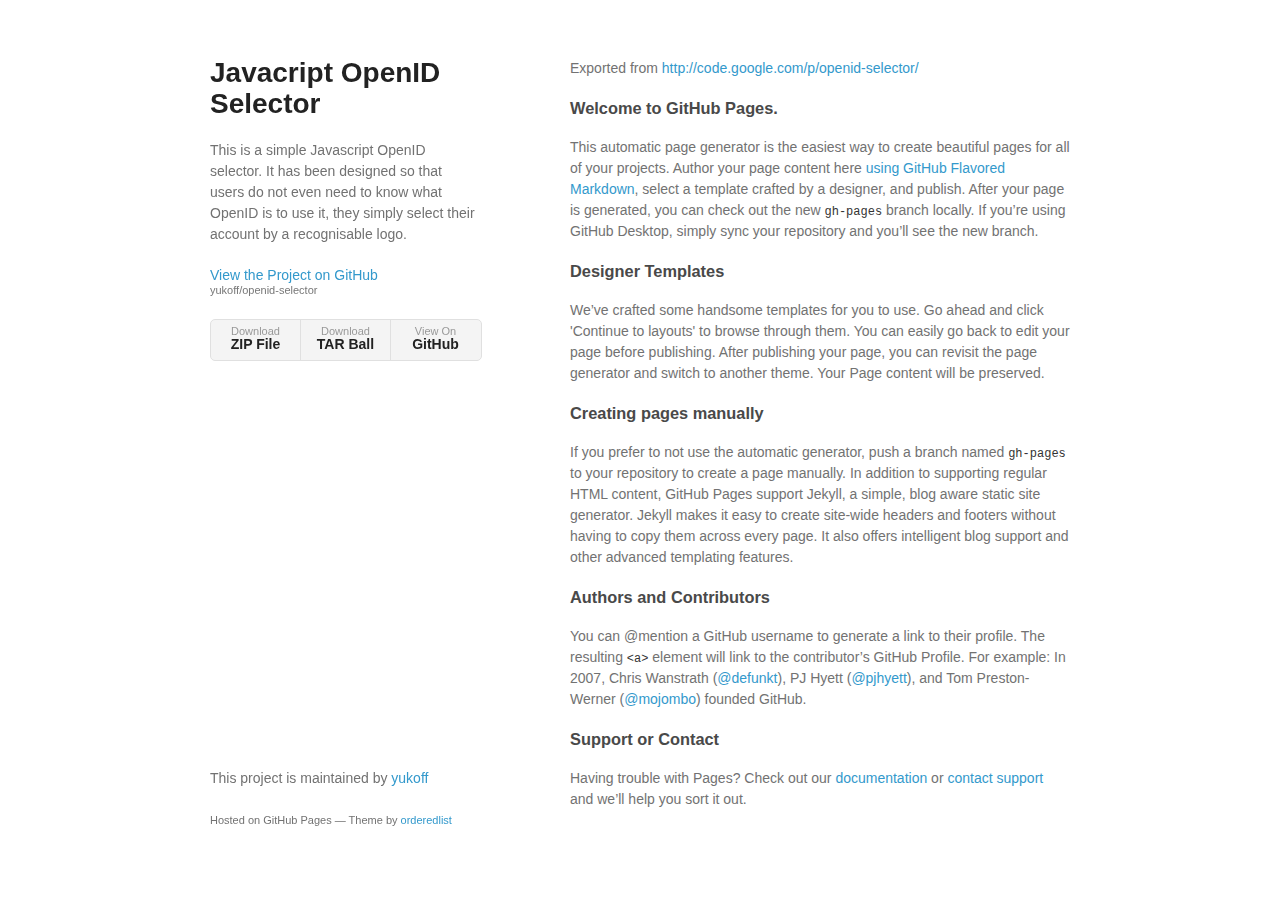
==== index.html @ a1a86838 "Create gh-pages branch via GitHub" ====
<!doctype html>
<html>
  <head>
    <meta charset="utf-8">
    <meta http-equiv="X-UA-Compatible" content="chrome=1">
    <title>Javacript OpenID Selector by yukoff</title>

    <link rel="stylesheet" href="stylesheets/styles.css">
    <link rel="stylesheet" href="stylesheets/github-light.css">
    <meta name="viewport" content="width=device-width">
    <!--[if lt IE 9]>
    <script src="//html5shiv.googlecode.com/svn/trunk/html5.js"></script>
    <![endif]-->
  </head>
  <body>
    <div class="wrapper">
      <header>
        <h1>Javacript OpenID Selector</h1>
        <p>This is a simple Javascript OpenID selector. It has been designed so that users do not even need to know what OpenID is to use it, they simply select their account by a recognisable logo.</p>

        <p class="view"><a href="https://github.com/yukoff/openid-selector">View the Project on GitHub <small>yukoff/openid-selector</small></a></p>


        <ul>
          <li><a href="https://github.com/yukoff/openid-selector/zipball/master">Download <strong>ZIP File</strong></a></li>
          <li><a href="https://github.com/yukoff/openid-selector/tarball/master">Download <strong>TAR Ball</strong></a></li>
          <li><a href="https://github.com/yukoff/openid-selector">View On <strong>GitHub</strong></a></li>
        </ul>
      </header>
      <section>
        <p>Exported from <a href="http://code.google.com/p/openid-selector/">http://code.google.com/p/openid-selector/</a></p>

<h3>
<a id="welcome-to-github-pages" class="anchor" href="#welcome-to-github-pages" aria-hidden="true"><span aria-hidden="true" class="octicon octicon-link"></span></a>Welcome to GitHub Pages.</h3>

<p>This automatic page generator is the easiest way to create beautiful pages for all of your projects. Author your page content here <a href="https://guides.github.com/features/mastering-markdown/">using GitHub Flavored Markdown</a>, select a template crafted by a designer, and publish. After your page is generated, you can check out the new <code>gh-pages</code> branch locally. If you’re using GitHub Desktop, simply sync your repository and you’ll see the new branch.</p>

<h3>
<a id="designer-templates" class="anchor" href="#designer-templates" aria-hidden="true"><span aria-hidden="true" class="octicon octicon-link"></span></a>Designer Templates</h3>

<p>We’ve crafted some handsome templates for you to use. Go ahead and click 'Continue to layouts' to browse through them. You can easily go back to edit your page before publishing. After publishing your page, you can revisit the page generator and switch to another theme. Your Page content will be preserved.</p>

<h3>
<a id="creating-pages-manually" class="anchor" href="#creating-pages-manually" aria-hidden="true"><span aria-hidden="true" class="octicon octicon-link"></span></a>Creating pages manually</h3>

<p>If you prefer to not use the automatic generator, push a branch named <code>gh-pages</code> to your repository to create a page manually. In addition to supporting regular HTML content, GitHub Pages support Jekyll, a simple, blog aware static site generator. Jekyll makes it easy to create site-wide headers and footers without having to copy them across every page. It also offers intelligent blog support and other advanced templating features.</p>

<h3>
<a id="authors-and-contributors" class="anchor" href="#authors-and-contributors" aria-hidden="true"><span aria-hidden="true" class="octicon octicon-link"></span></a>Authors and Contributors</h3>

<p>You can @mention a GitHub username to generate a link to their profile. The resulting <code>&lt;a&gt;</code> element will link to the contributor’s GitHub Profile. For example: In 2007, Chris Wanstrath (<a href="https://github.com/defunkt" class="user-mention">@defunkt</a>), PJ Hyett (<a href="https://github.com/pjhyett" class="user-mention">@pjhyett</a>), and Tom Preston-Werner (<a href="https://github.com/mojombo" class="user-mention">@mojombo</a>) founded GitHub.</p>

<h3>
<a id="support-or-contact" class="anchor" href="#support-or-contact" aria-hidden="true"><span aria-hidden="true" class="octicon octicon-link"></span></a>Support or Contact</h3>

<p>Having trouble with Pages? Check out our <a href="https://help.github.com/pages">documentation</a> or <a href="https://github.com/contact">contact support</a> and we’ll help you sort it out.</p>
      </section>
      <footer>
        <p>This project is maintained by <a href="https://github.com/yukoff">yukoff</a></p>
        <p><small>Hosted on GitHub Pages &mdash; Theme by <a href="https://github.com/orderedlist">orderedlist</a></small></p>
      </footer>
    </div>
    <script src="javascripts/scale.fix.js"></script>
    
  </body>
</html>
---- stylesheets/styles.css ----
@font-face {
  font-family: 'Noto Sans';
  font-weight: 400;
  font-style: normal;
  src: url('../fonts/Noto-Sans-regular/Noto-Sans-regular.eot');
  src: url('../fonts/Noto-Sans-regular/Noto-Sans-regular.eot?#iefix') format('embedded-opentype'),
       local('Noto Sans'),
       local('Noto-Sans-regular'),
       url('../fonts/Noto-Sans-regular/Noto-Sans-regular.woff2') format('woff2'),
       url('../fonts/Noto-Sans-regular/Noto-Sans-regular.woff') format('woff'),
       url('../fonts/Noto-Sans-regular/Noto-Sans-regular.ttf') format('truetype'),
       url('../fonts/Noto-Sans-regular/Noto-Sans-regular.svg#NotoSans') format('svg');
}

@font-face {
  font-family: 'Noto Sans';
  font-weight: 700;
  font-style: normal;
  src: url('../fonts/Noto-Sans-700/Noto-Sans-700.eot');
  src: url('../fonts/Noto-Sans-700/Noto-Sans-700.eot?#iefix') format('embedded-opentype'),
       local('Noto Sans Bold'),
       local('Noto-Sans-700'),
       url('../fonts/Noto-Sans-700/Noto-Sans-700.woff2') format('woff2'),
       url('../fonts/Noto-Sans-700/Noto-Sans-700.woff') format('woff'),
       url('../fonts/Noto-Sans-700/Noto-Sans-700.ttf') format('truetype'),
       url('../fonts/Noto-Sans-700/Noto-Sans-700.svg#NotoSans') format('svg');
}

@font-face {
  font-family: 'Noto Sans';
  font-weight: 400;
  font-style: italic;
  src: url('../fonts/Noto-Sans-italic/Noto-Sans-italic.eot');
  src: url('../fonts/Noto-Sans-italic/Noto-Sans-italic.eot?#iefix') format('embedded-opentype'),
       local('Noto Sans Italic'),
       local('Noto-Sans-italic'),
       url('../fonts/Noto-Sans-italic/Noto-Sans-italic.woff2') format('woff2'),
       url('../fonts/Noto-Sans-italic/Noto-Sans-italic.woff') format('woff'),
       url('../fonts/Noto-Sans-italic/Noto-Sans-italic.ttf') format('truetype'),
       url('../fonts/Noto-Sans-italic/Noto-Sans-italic.svg#NotoSans') format('svg');
}

@font-face {
  font-family: 'Noto Sans';
  font-weight: 700;
  font-style: italic;
  src: url('../fonts/Noto-Sans-700italic/Noto-Sans-700italic.eot');
  src: url('../fonts/Noto-Sans-700italic/Noto-Sans-700italic.eot?#iefix') format('embedded-opentype'),
       local('Noto Sans Bold Italic'),
       local('Noto-Sans-700italic'),
       url('../fonts/Noto-Sans-700italic/Noto-Sans-700italic.woff2') format('woff2'),
       url('../fonts/Noto-Sans-700italic/Noto-Sans-700italic.woff') format('woff'),
       url('../fonts/Noto-Sans-700italic/Noto-Sans-700italic.ttf') format('truetype'),
       url('../fonts/Noto-Sans-700italic/Noto-Sans-700italic.svg#NotoSans') format('svg');
}

body {
  background-color: #fff;
  padding:50px;
  font: 14px/1.5 "Noto Sans", "Helvetica Neue", Helvetica, Arial, sans-serif;
  color:#727272;
  font-weight:400;
}

h1, h2, h3, h4, h5, h6 {
  color:#222;
  margin:0 0 20px;
}

p, ul, ol, table, pre, dl {
  margin:0 0 20px;
}

h1, h2, h3 {
  line-height:1.1;
}

h1 {
  font-size:28px;
}

h2 {
  color:#393939;
}

h3, h4, h5, h6 {
  color:#494949;
}

a {
  color:#39c;
  text-decoration:none;
}

a:hover {
  color:#069;
}

a small {
  font-size:11px;
  color:#777;
  margin-top:-0.3em;
  display:block;
}

a:hover small {
  color:#777;
}

.wrapper {
  width:860px;
  margin:0 auto;
}

blockquote {
  border-left:1px solid #e5e5e5;
  margin:0;
  padding:0 0 0 20px;
  font-style:italic;
}

code, pre {
  font-family:Monaco, Bitstream Vera Sans Mono, Lucida Console, Terminal, Consolas, Liberation Mono, DejaVu Sans Mono, Courier New, monospace;
  color:#333;
  font-size:12px;
}

pre {
  padding:8px 15px;
  background: #f8f8f8;
  border-radius:5px;
  border:1px solid #e5e5e5;
  overflow-x: auto;
}

table {
  width:100%;
  border-collapse:collapse;
}

th, td {
  text-align:left;
  padding:5px 10px;
  border-bottom:1px solid #e5e5e5;
}

dt {
  color:#444;
  font-weight:700;
}

th {
  color:#444;
}

img {
  max-width:100%;
}

header {
  width:270px;
  float:left;
  position:fixed;
  -webkit-font-smoothing:subpixel-antialiased;
}

header ul {
  list-style:none;
  height:40px;
  padding:0;
  background: #f4f4f4;
  border-radius:5px;
  border:1px solid #e0e0e0;
  width:270px;
}

header li {
  width:89px;
  float:left;
  border-right:1px solid #e0e0e0;
  height:40px;
}

header li:first-child a {
  border-radius:5px 0 0 5px;
}

header li:last-child a {
  border-radius:0 5px 5px 0;
}

header ul a {
  line-height:1;
  font-size:11px;
  color:#999;
  display:block;
  text-align:center;
  padding-top:6px;
  height:34px;
}

header ul a:hover {
  color:#999;
}

header ul a:active {
  background-color:#f0f0f0;
}

strong {
  color:#222;
  font-weight:700;
}

header ul li + li + li {
  border-right:none;
  width:89px;
}

header ul a strong {
  font-size:14px;
  display:block;
  color:#222;
}

section {
  width:500px;
  float:right;
  padding-bottom:50px;
}

small {
  font-size:11px;
}

hr {
  border:0;
  background:#e5e5e5;
  height:1px;
  margin:0 0 20px;
}

footer {
  width:270px;
  float:left;
  position:fixed;
  bottom:50px;
  -webkit-font-smoothing:subpixel-antialiased;
}

@media print, screen and (max-width: 960px) {

  div.wrapper {
    width:auto;
    margin:0;
  }

  header, section, footer {
    float:none;
    position:static;
    width:auto;
  }

  header {
    padding-right:320px;
  }

  section {
    border:1px solid #e5e5e5;
    border-width:1px 0;
    padding:20px 0;
    margin:0 0 20px;
  }

  header a small {
    display:inline;
  }

  header ul {
    position:absolute;
    right:50px;
    top:52px;
  }
}

@media print, screen and (max-width: 720px) {
  body {
    word-wrap:break-word;
  }

  header {
    padding:0;
  }

  header ul, header p.view {
    position:static;
  }

  pre, code {
    word-wrap:normal;
  }
}

@media print, screen and (max-width: 480px) {
  body {
    padding:15px;
  }

  header ul {
    width:99%;
  }

  header li, header ul li + li + li {
    width:33%;
  }
}

@media print {
  body {
    padding:0.4in;
    font-size:12pt;
    color:#444;
  }
}
---- stylesheets/github-light.css ----
/*
The MIT License (MIT)

Copyright (c) 2016 GitHub, Inc.

Permission is hereby granted, free of charge, to any person obtaining a copy
of this software and associated documentation files (the "Software"), to deal
in the Software without restriction, including without limitation the rights
to use, copy, modify, merge, publish, distribute, sublicense, and/or sell
copies of the Software, and to permit persons to whom the Software is
furnished to do so, subject to the following conditions:

The above copyright notice and this permission notice shall be included in all
copies or substantial portions of the Software.

THE SOFTWARE IS PROVIDED "AS IS", WITHOUT WARRANTY OF ANY KIND, EXPRESS OR
IMPLIED, INCLUDING BUT NOT LIMITED TO THE WARRANTIES OF MERCHANTABILITY,
FITNESS FOR A PARTICULAR PURPOSE AND NONINFRINGEMENT. IN NO EVENT SHALL THE
AUTHORS OR COPYRIGHT HOLDERS BE LIABLE FOR ANY CLAIM, DAMAGES OR OTHER
LIABILITY, WHETHER IN AN ACTION OF CONTRACT, TORT OR OTHERWISE, ARISING FROM,
OUT OF OR IN CONNECTION WITH THE SOFTWARE OR THE USE OR OTHER DEALINGS IN THE
SOFTWARE.

*/

.pl-c /* comment */ {
  color: #969896;
}

.pl-c1 /* constant, variable.other.constant, support, meta.property-name, support.constant, support.variable, meta.module-reference, markup.raw, meta.diff.header */,
.pl-s .pl-v /* string variable */ {
  color: #0086b3;
}

.pl-e /* entity */,
.pl-en /* entity.name */ {
  color: #795da3;
}

.pl-smi /* variable.parameter.function, storage.modifier.package, storage.modifier.import, storage.type.java, variable.other */,
.pl-s .pl-s1 /* string source */ {
  color: #333;
}

.pl-ent /* entity.name.tag */ {
  color: #63a35c;
}

.pl-k /* keyword, storage, storage.type */ {
  color: #a71d5d;
}

.pl-s /* string */,
.pl-pds /* punctuation.definition.string, string.regexp.character-class */,
.pl-s .pl-pse .pl-s1 /* string punctuation.section.embedded source */,
.pl-sr /* string.regexp */,
.pl-sr .pl-cce /* string.regexp constant.character.escape */,
.pl-sr .pl-sre /* string.regexp source.ruby.embedded */,
.pl-sr .pl-sra /* string.regexp string.regexp.arbitrary-repitition */ {
  color: #183691;
}

.pl-v /* variable */ {
  color: #ed6a43;
}

.pl-id /* invalid.deprecated */ {
  color: #b52a1d;
}

.pl-ii /* invalid.illegal */ {
  color: #f8f8f8;
  background-color: #b52a1d;
}

.pl-sr .pl-cce /* string.regexp constant.character.escape */ {
  font-weight: bold;
  color: #63a35c;
}

.pl-ml /* markup.list */ {
  color: #693a17;
}

.pl-mh /* markup.heading */,
.pl-mh .pl-en /* markup.heading entity.name */,
.pl-ms /* meta.separator */ {
  font-weight: bold;
  color: #1d3e81;
}

.pl-mq /* markup.quote */ {
  color: #008080;
}

.pl-mi /* markup.italic */ {
  font-style: italic;
  color: #333;
}

.pl-mb /* markup.bold */ {
  font-weight: bold;
  color: #333;
}

.pl-md /* markup.deleted, meta.diff.header.from-file */ {
  color: #bd2c00;
  background-color: #ffecec;
}

.pl-mi1 /* markup.inserted, meta.diff.header.to-file */ {
  color: #55a532;
  background-color: #eaffea;
}

.pl-mdr /* meta.diff.range */ {
  font-weight: bold;
  color: #795da3;
}

.pl-mo /* meta.output */ {
  color: #1d3e81;
}
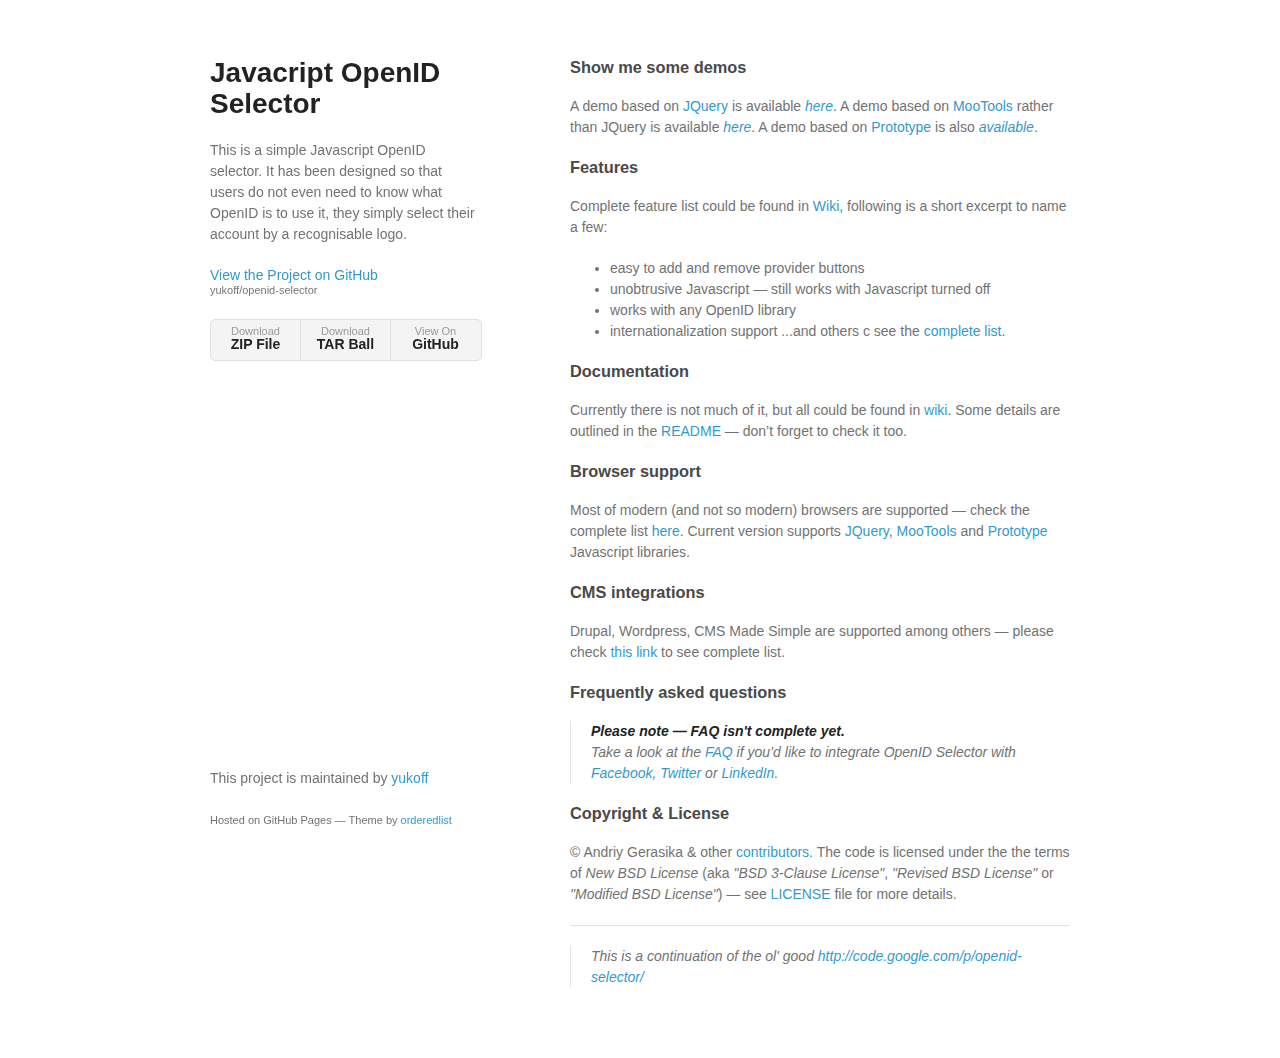
==== commit 3ea72226: "Create gh-pages branch via GitHub" ====
--- a/index.html
+++ b/index.html
@@ -28,32 +28,57 @@
         </ul>
       </header>
       <section>
-        <p>Exported from <a href="http://code.google.com/p/openid-selector/">http://code.google.com/p/openid-selector/</a></p>
+        <h3>
+<a id="show-me-some-demos" class="anchor" href="#show-me-some-demos" aria-hidden="true"><span aria-hidden="true" class="octicon octicon-link"></span></a>Show me some demos</h3>
+
+<p>A demo based on <a href="http://jquery.com/">JQuery</a> is available <em><a href="//yukoff.github.io/openid-selector/demo.html">here</a></em>. A demo based on <a href="http://mootools.net/">MooTools</a> rather than JQuery is available <em><a href="//yukoff.github.io/openid-selector/demo-mootools.html">here</a></em>. A demo based on <a href="http://prototypejs.org/">Prototype</a> is also <em><a href="//yukoff.github.io/openid-selector/demo-prototype.html">available</a></em>.</p>
 
 <h3>
-<a id="welcome-to-github-pages" class="anchor" href="#welcome-to-github-pages" aria-hidden="true"><span aria-hidden="true" class="octicon octicon-link"></span></a>Welcome to GitHub Pages.</h3>
+<a id="features" class="anchor" href="#features" aria-hidden="true"><span aria-hidden="true" class="octicon octicon-link"></span></a>Features</h3>
 
-<p>This automatic page generator is the easiest way to create beautiful pages for all of your projects. Author your page content here <a href="https://guides.github.com/features/mastering-markdown/">using GitHub Flavored Markdown</a>, select a template crafted by a designer, and publish. After your page is generated, you can check out the new <code>gh-pages</code> branch locally. If you’re using GitHub Desktop, simply sync your repository and you’ll see the new branch.</p>
+<p>Complete feature list could be found in <a href="//github.com/yukoff/openid-selector/wiki#features-include">Wiki</a>, following is a short excerpt to name a few:</p>
+
+<ul>
+<li>easy to add and remove provider buttons</li>
+<li>unobtrusive Javascript — still works with Javascript turned off</li>
+<li>works with any OpenID library</li>
+<li>internationalization support
+...and others c see the <a href="//github.com/yukoff/openid-selector/wiki#features-include">complete list</a>.</li>
+</ul>
 
 <h3>
-<a id="designer-templates" class="anchor" href="#designer-templates" aria-hidden="true"><span aria-hidden="true" class="octicon octicon-link"></span></a>Designer Templates</h3>
+<a id="documentation" class="anchor" href="#documentation" aria-hidden="true"><span aria-hidden="true" class="octicon octicon-link"></span></a>Documentation</h3>
 
-<p>We’ve crafted some handsome templates for you to use. Go ahead and click 'Continue to layouts' to browse through them. You can easily go back to edit your page before publishing. After publishing your page, you can revisit the page generator and switch to another theme. Your Page content will be preserved.</p>
+<p>Currently there is not much of it, but all could be found in <a href="//github.com/yukoff/openid-selector/wiki">wiki</a>. Some details are outlined in the <a href="//github.com/yukoff/openid-selector/blob/master/README.txt">README</a> — don’t forget to check it too.</p>
 
 <h3>
-<a id="creating-pages-manually" class="anchor" href="#creating-pages-manually" aria-hidden="true"><span aria-hidden="true" class="octicon octicon-link"></span></a>Creating pages manually</h3>
+<a id="browser-support" class="anchor" href="#browser-support" aria-hidden="true"><span aria-hidden="true" class="octicon octicon-link"></span></a>Browser support</h3>
 
-<p>If you prefer to not use the automatic generator, push a branch named <code>gh-pages</code> to your repository to create a page manually. In addition to supporting regular HTML content, GitHub Pages support Jekyll, a simple, blog aware static site generator. Jekyll makes it easy to create site-wide headers and footers without having to copy them across every page. It also offers intelligent blog support and other advanced templating features.</p>
+<p>Most of modern (and not so modern) browsers are supported — check the complete list <a href="//github.com/yukoff/openid-selector/wiki#tested-and-working-with">here</a>. Current version supports <a href="http://www.jquery.com/">JQuery</a>, <a href="http://mootools.net/">MooTools</a> and <a href="http://www.prototypejs.org/">Prototype</a> Javascript libraries.</p>
 
 <h3>
-<a id="authors-and-contributors" class="anchor" href="#authors-and-contributors" aria-hidden="true"><span aria-hidden="true" class="octicon octicon-link"></span></a>Authors and Contributors</h3>
+<a id="cms-integrations" class="anchor" href="#cms-integrations" aria-hidden="true"><span aria-hidden="true" class="octicon octicon-link"></span></a>CMS integrations</h3>
 
-<p>You can @mention a GitHub username to generate a link to their profile. The resulting <code>&lt;a&gt;</code> element will link to the contributor’s GitHub Profile. For example: In 2007, Chris Wanstrath (<a href="https://github.com/defunkt" class="user-mention">@defunkt</a>), PJ Hyett (<a href="https://github.com/pjhyett" class="user-mention">@pjhyett</a>), and Tom Preston-Werner (<a href="https://github.com/mojombo" class="user-mention">@mojombo</a>) founded GitHub.</p>
+<p>Drupal, Wordpress, CMS Made Simple are supported among others — please check <a href="//github.com/yukoff/openid-selector/wiki#cms-integrations">this link</a> to see complete list.</p>
 
 <h3>
-<a id="support-or-contact" class="anchor" href="#support-or-contact" aria-hidden="true"><span aria-hidden="true" class="octicon octicon-link"></span></a>Support or Contact</h3>
+<a id="frequently-asked-questions" class="anchor" href="#frequently-asked-questions" aria-hidden="true"><span aria-hidden="true" class="octicon octicon-link"></span></a>Frequently asked questions</h3>
 
-<p>Having trouble with Pages? Check out our <a href="https://help.github.com/pages">documentation</a> or <a href="https://github.com/contact">contact support</a> and we’ll help you sort it out.</p>
+<blockquote>
+<p><em><strong>Please note — FAQ isn't complete yet.</strong></em><br>
+Take a look at the <a href="//github.com/yukoff/openid-selector/wiki/3.-FAQ">FAQ</a> if you’d like to integrate OpenID Selector with <a href="https://www.facebook.com/">Facebook</a>, <a href="https://twitter.com/">Twitter</a> or <a href="https://www.linkedin.com/">LinkedIn</a>.</p>
+</blockquote>
+
+<h3>
+<a id="copyright--license" class="anchor" href="#copyright--license" aria-hidden="true"><span aria-hidden="true" class="octicon octicon-link"></span></a>Copyright &amp; License</h3>
+
+<p>© Andriy Gerasika &amp; other <a href="//github.com/yukoff/openid-selector/graphs/contributors">contributors</a>. The code is licensed under the the terms of <em>New BSD License</em> (aka <em>"BSD 3-Clause License"</em>, <em>"Revised BSD License"</em> or <em>"Modified BSD License"</em>) — see <a href="//github.com/yukoff/openid-selector/blob/master/LICENSE.txt">LICENSE</a> file for more details.</p>
+
+<hr>
+
+<blockquote>
+<p>This is a continuation of the ol' good <a href="http://code.google.com/p/openid-selector/">http://code.google.com/p/openid-selector/</a></p>
+</blockquote>
       </section>
       <footer>
         <p>This project is maintained by <a href="https://github.com/yukoff">yukoff</a></p>
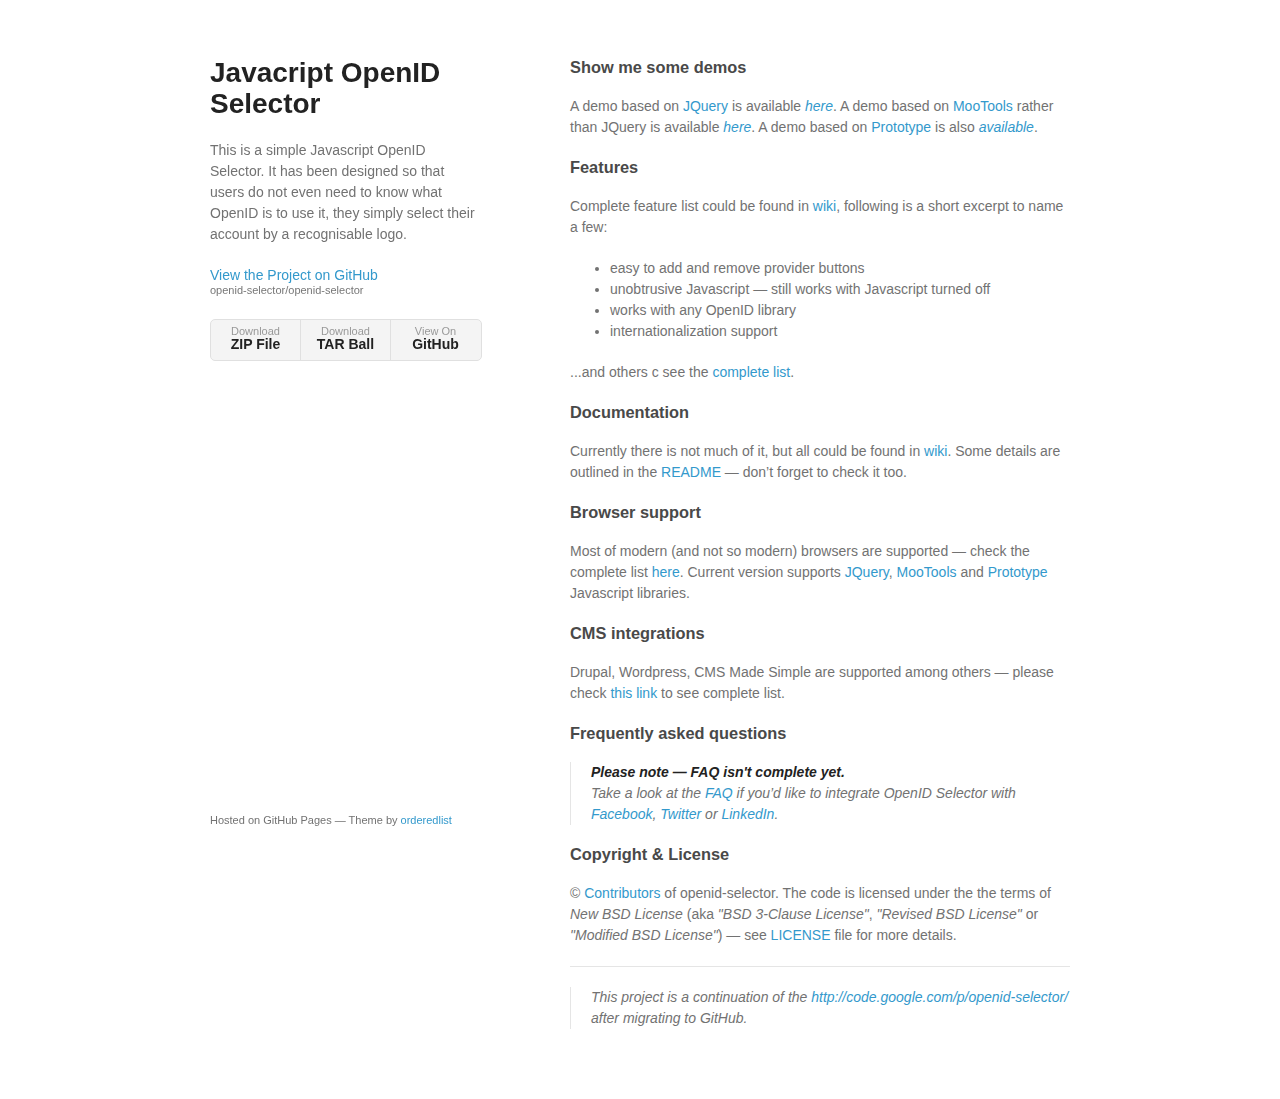
==== commit adebda2e: "Replace master branch with page content via GitHub" ====
--- a/index.html
+++ b/index.html
@@ -3,7 +3,7 @@
   <head>
     <meta charset="utf-8">
     <meta http-equiv="X-UA-Compatible" content="chrome=1">
-    <title>Javacript OpenID Selector by yukoff</title>
+    <title>Javacript OpenID Selector by openid-selector</title>
 
     <link rel="stylesheet" href="stylesheets/styles.css">
     <link rel="stylesheet" href="stylesheets/github-light.css">
@@ -16,72 +16,70 @@
     <div class="wrapper">
       <header>
         <h1>Javacript OpenID Selector</h1>
-        <p>This is a simple Javascript OpenID selector. It has been designed so that users do not even need to know what OpenID is to use it, they simply select their account by a recognisable logo.</p>
+        <p>This is a simple Javascript OpenID Selector. It has been designed so that users do not even need to know what OpenID is to use it, they simply select their account by a recognisable logo.</p>
 
-        <p class="view"><a href="https://github.com/yukoff/openid-selector">View the Project on GitHub <small>yukoff/openid-selector</small></a></p>
-
-
+        <p class="view"><a href="https://github.com/openid-selector/openid-selector">View the Project on GitHub <small>openid-selector/openid-selector</small></a></p>
         <ul>
-          <li><a href="https://github.com/yukoff/openid-selector/zipball/master">Download <strong>ZIP File</strong></a></li>
-          <li><a href="https://github.com/yukoff/openid-selector/tarball/master">Download <strong>TAR Ball</strong></a></li>
-          <li><a href="https://github.com/yukoff/openid-selector">View On <strong>GitHub</strong></a></li>
+          <li><a href="https://github.com/openid-selector/openid-selector/zipball/master">Download <strong>ZIP File</strong></a></li>
+          <li><a href="https://github.com/openid-selector/openid-selector/tarball/master">Download <strong>TAR Ball</strong></a></li>
+          <li><a href="https://github.com/openid-selector/openid-selector">View On <strong>GitHub</strong></a></li>
         </ul>
       </header>
       <section>
         <h3>
 <a id="show-me-some-demos" class="anchor" href="#show-me-some-demos" aria-hidden="true"><span aria-hidden="true" class="octicon octicon-link"></span></a>Show me some demos</h3>
 
-<p>A demo based on <a href="http://jquery.com/">JQuery</a> is available <em><a href="//yukoff.github.io/openid-selector/demo.html">here</a></em>. A demo based on <a href="http://mootools.net/">MooTools</a> rather than JQuery is available <em><a href="//yukoff.github.io/openid-selector/demo-mootools.html">here</a></em>. A demo based on <a href="http://prototypejs.org/">Prototype</a> is also <em><a href="//yukoff.github.io/openid-selector/demo-prototype.html">available</a></em>.</p>
+<p>A demo based on <a href="http://jquery.com/">JQuery</a> is available <em><a href="//openid-selector.github.io/demo.html">here</a></em>. A demo based on <a href="http://mootools.net/">MooTools</a> rather than JQuery is available <em><a href="//openid-selector.github.io/demo-mootools.html">here</a></em>. A demo based on <a href="http://prototypejs.org/">Prototype</a> is also <em><a href="//openid-selector.github.io/demo-prototype.html">available</a></em>.</p>
 
 <h3>
 <a id="features" class="anchor" href="#features" aria-hidden="true"><span aria-hidden="true" class="octicon octicon-link"></span></a>Features</h3>
 
-<p>Complete feature list could be found in <a href="//github.com/yukoff/openid-selector/wiki#features-include">Wiki</a>, following is a short excerpt to name a few:</p>
+<p>Complete feature list could be found in <a href="//github.com/openid-selector/openid-selector/wiki#features-include">wiki</a>, following is a short excerpt to name a few:</p>
 
 <ul>
 <li>easy to add and remove provider buttons</li>
 <li>unobtrusive Javascript — still works with Javascript turned off</li>
 <li>works with any OpenID library</li>
-<li>internationalization support
-...and others c see the <a href="//github.com/yukoff/openid-selector/wiki#features-include">complete list</a>.</li>
+<li>internationalization support</li>
 </ul>
+
+<p>...and others c see the <a href="//github.com/openid-selector/openid-selector/wiki#features-include">complete list</a>.</p>
 
 <h3>
 <a id="documentation" class="anchor" href="#documentation" aria-hidden="true"><span aria-hidden="true" class="octicon octicon-link"></span></a>Documentation</h3>
 
-<p>Currently there is not much of it, but all could be found in <a href="//github.com/yukoff/openid-selector/wiki">wiki</a>. Some details are outlined in the <a href="//github.com/yukoff/openid-selector/blob/master/README.txt">README</a> — don’t forget to check it too.</p>
+<p>Currently there is not much of it, but all could be found in <a href="//github.com/openid-selector/openid-selector/wiki">wiki</a>. Some details are outlined in the <a href="//github.com/openid-selector/openid-selector/blob/master/README.txt">README</a> — don’t forget to check it too.</p>
 
 <h3>
 <a id="browser-support" class="anchor" href="#browser-support" aria-hidden="true"><span aria-hidden="true" class="octicon octicon-link"></span></a>Browser support</h3>
 
-<p>Most of modern (and not so modern) browsers are supported — check the complete list <a href="//github.com/yukoff/openid-selector/wiki#tested-and-working-with">here</a>. Current version supports <a href="http://www.jquery.com/">JQuery</a>, <a href="http://mootools.net/">MooTools</a> and <a href="http://www.prototypejs.org/">Prototype</a> Javascript libraries.</p>
+<p>Most of modern (and not so modern) browsers are supported — check the complete list <a href="//github.com/openid-selector/openid-selector/wiki#tested-and-working-with">here</a>. Current version supports <a href="http://www.jquery.com/">JQuery</a>, <a href="http://mootools.net/">MooTools</a> and <a href="http://www.prototypejs.org/">Prototype</a> Javascript libraries.</p>
 
 <h3>
 <a id="cms-integrations" class="anchor" href="#cms-integrations" aria-hidden="true"><span aria-hidden="true" class="octicon octicon-link"></span></a>CMS integrations</h3>
 
-<p>Drupal, Wordpress, CMS Made Simple are supported among others — please check <a href="//github.com/yukoff/openid-selector/wiki#cms-integrations">this link</a> to see complete list.</p>
+<p>Drupal, Wordpress, CMS Made Simple are supported among others — please check <a href="//github.com/openid-selector/openid-selector/wiki#cms-integrations">this link</a> to see complete list.</p>
 
 <h3>
 <a id="frequently-asked-questions" class="anchor" href="#frequently-asked-questions" aria-hidden="true"><span aria-hidden="true" class="octicon octicon-link"></span></a>Frequently asked questions</h3>
 
 <blockquote>
 <p><em><strong>Please note — FAQ isn't complete yet.</strong></em><br>
-Take a look at the <a href="//github.com/yukoff/openid-selector/wiki/3.-FAQ">FAQ</a> if you’d like to integrate OpenID Selector with <a href="https://www.facebook.com/">Facebook</a>, <a href="https://twitter.com/">Twitter</a> or <a href="https://www.linkedin.com/">LinkedIn</a>.</p>
+Take a look at the <a href="//github.com/openid-selector/openid-selector/wiki/3.-FAQ">FAQ</a> if you’d like to integrate OpenID Selector with <a href="https://www.facebook.com/">Facebook</a>, <a href="https://twitter.com/">Twitter</a> or <a href="https://www.linkedin.com/">LinkedIn</a>.</p>
 </blockquote>
 
 <h3>
 <a id="copyright--license" class="anchor" href="#copyright--license" aria-hidden="true"><span aria-hidden="true" class="octicon octicon-link"></span></a>Copyright &amp; License</h3>
 
-<p>© Andriy Gerasika &amp; other <a href="//github.com/yukoff/openid-selector/graphs/contributors">contributors</a>. The code is licensed under the the terms of <em>New BSD License</em> (aka <em>"BSD 3-Clause License"</em>, <em>"Revised BSD License"</em> or <em>"Modified BSD License"</em>) — see <a href="//github.com/yukoff/openid-selector/blob/master/LICENSE.txt">LICENSE</a> file for more details.</p>
+<p>© <a href="//github.com/openid-selector/openid-selector/graphs/contributors">Contributors</a> of openid-selector. The code is licensed under the the terms of <em>New BSD License</em> (aka <em>"BSD 3-Clause License"</em>, <em>"Revised BSD License"</em> or <em>"Modified BSD License"</em>) — see <a href="//github.com/openid-selector/openid-selector/blob/master/LICENSE">LICENSE</a> file for more details.</p>
 
 <hr>
 
 <blockquote>
-<p>This is a continuation of the ol' good <a href="http://code.google.com/p/openid-selector/">http://code.google.com/p/openid-selector/</a></p>
+<p>This project is a continuation of the <a href="http://code.google.com/p/openid-selector/">http://code.google.com/p/openid-selector/</a> after migrating to GitHub.</p>
 </blockquote>
       </section>
       <footer>
-        <p>This project is maintained by <a href="https://github.com/yukoff">yukoff</a></p>
         <p><small>Hosted on GitHub Pages &mdash; Theme by <a href="https://github.com/orderedlist">orderedlist</a></small></p>
       </footer>
     </div>
